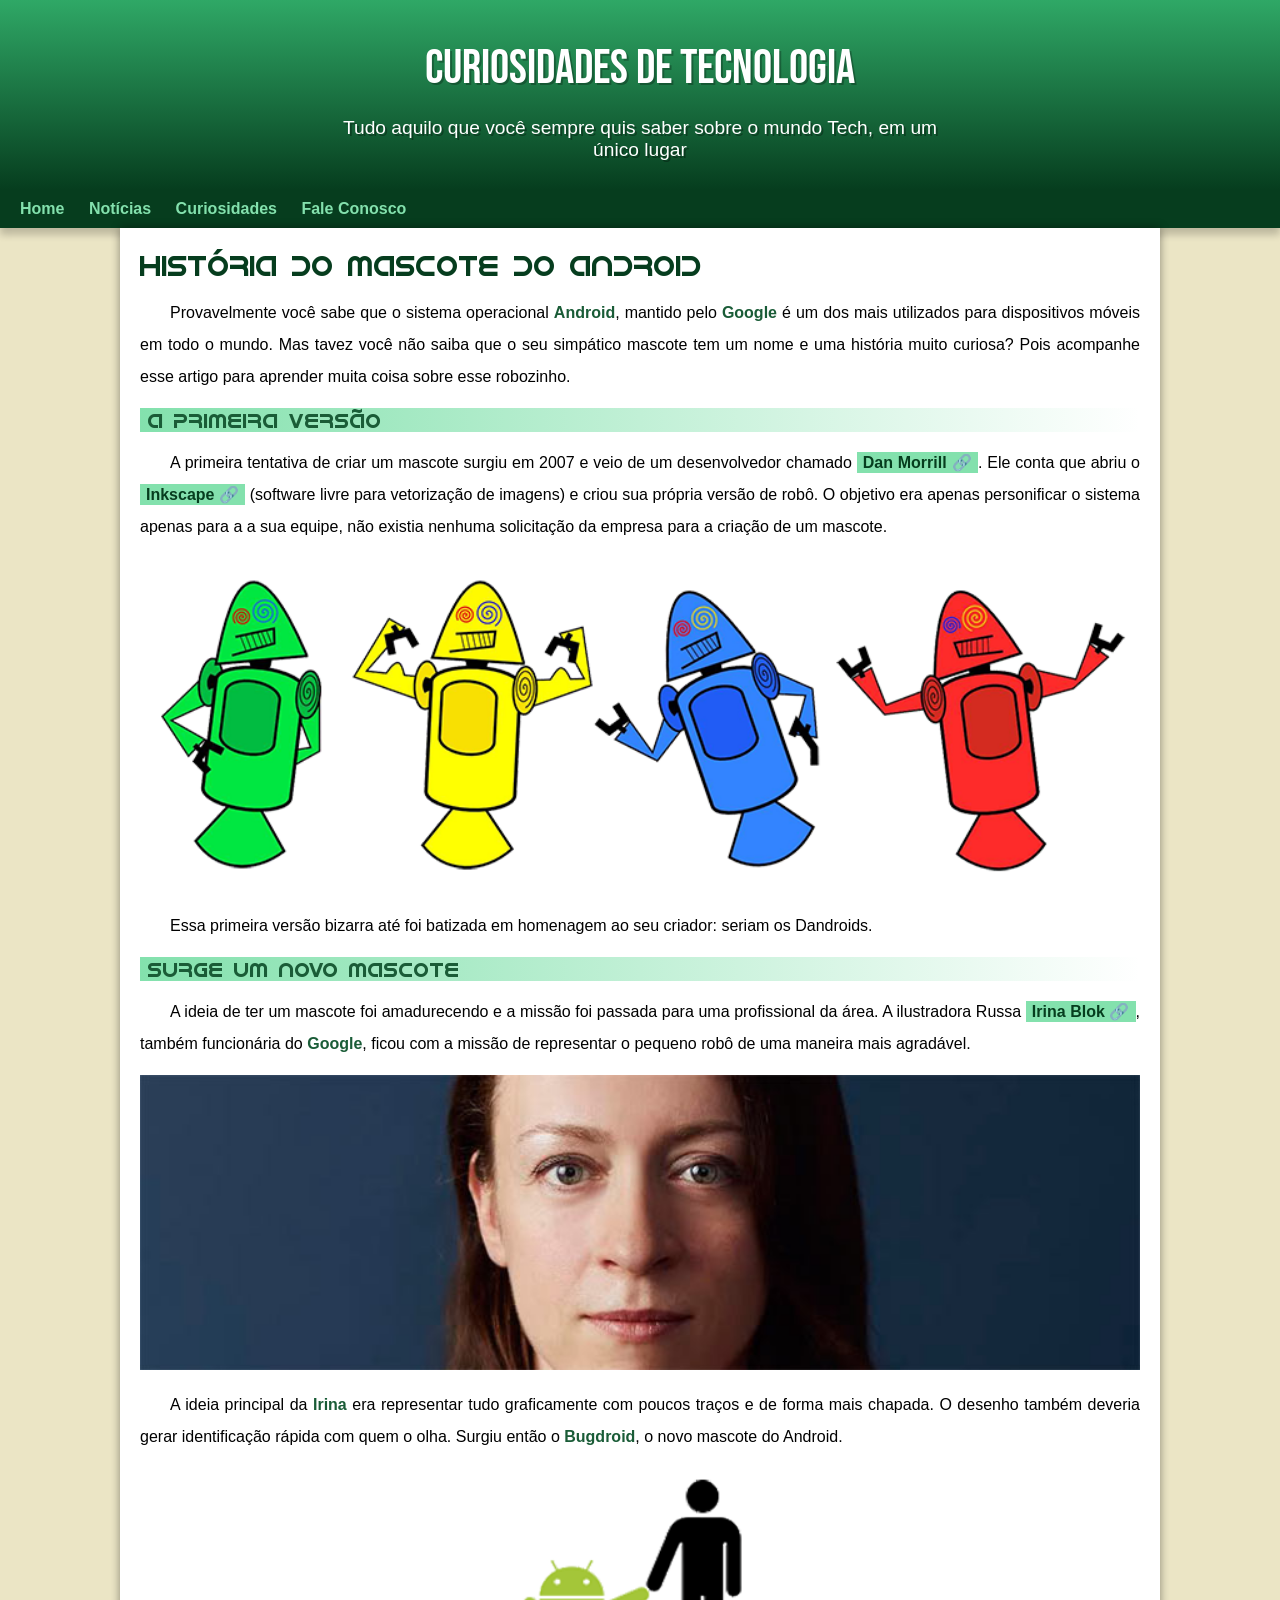
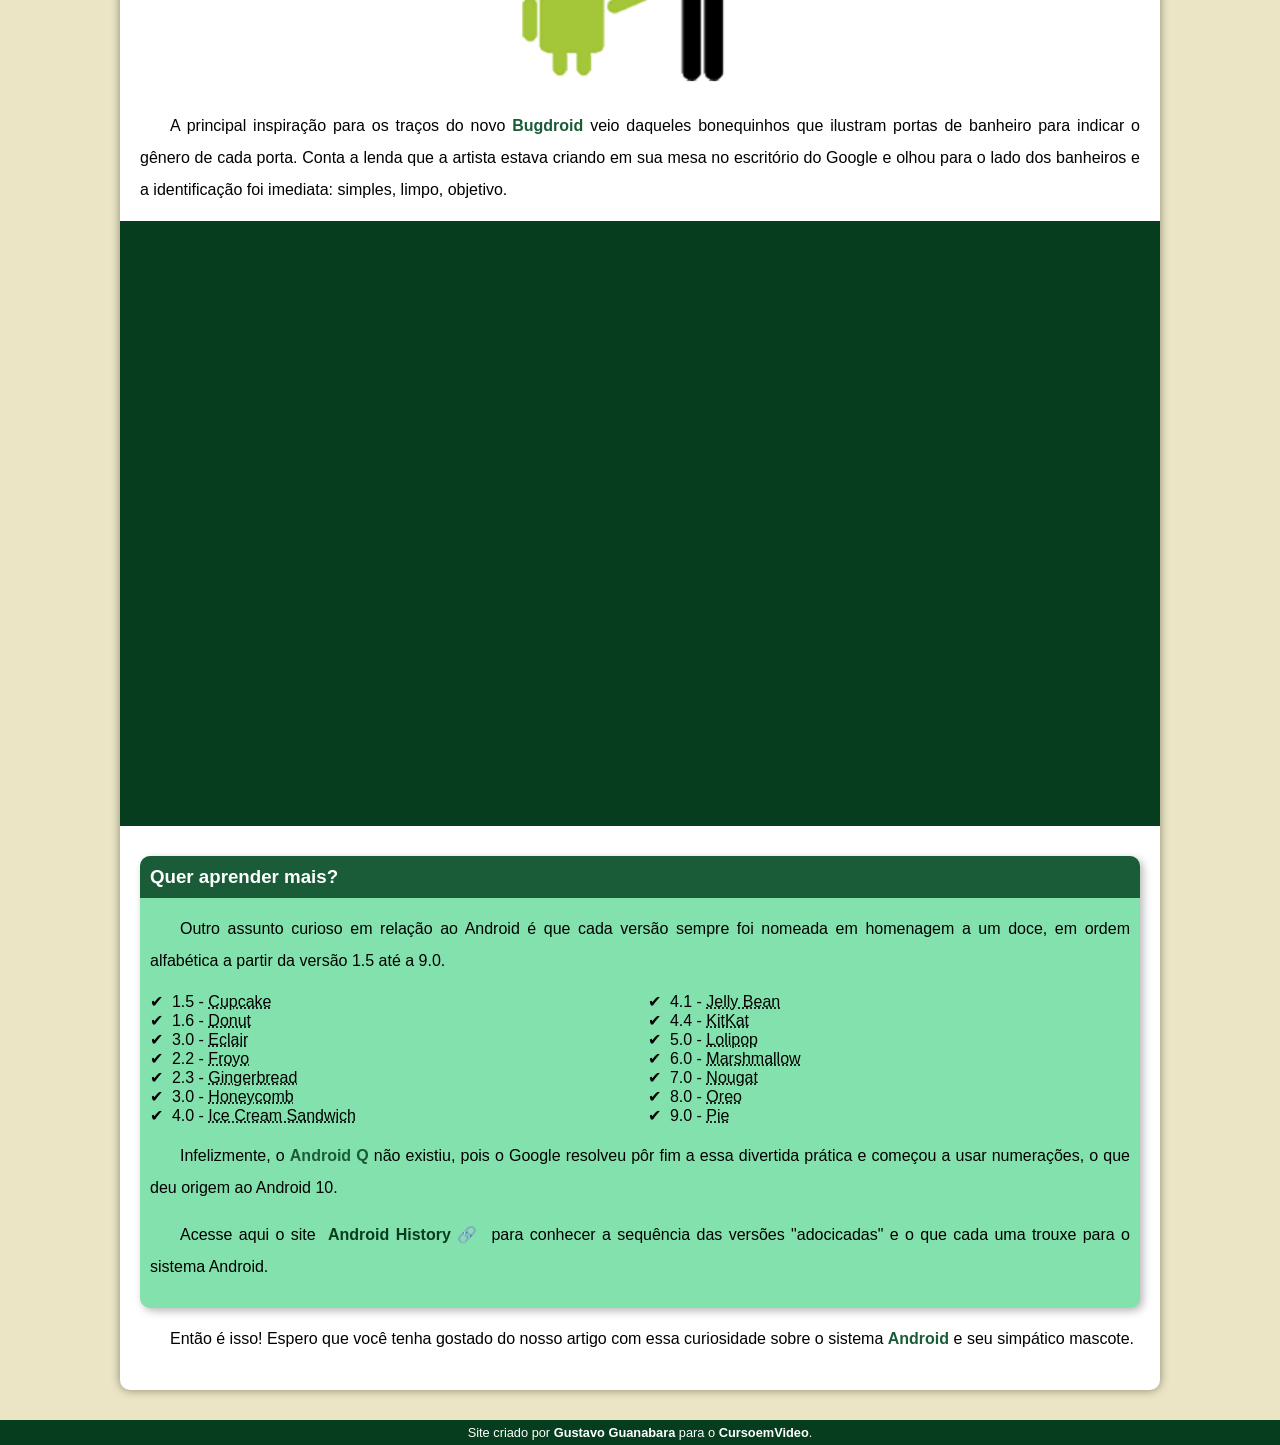
==== index.html @ 94eec057 "Site android" ====
<!DOCTYPE html>
<html lang="en">
<head>
    <meta charset="UTF-8">
    <meta http-equiv="X-UA-Compatible" content="IE=edge">
    <meta name="viewport" content="width=device-width, initial-scale=1.0">
    <title>Como surgiu o Mascote di Android?</title>
    <link rel="shortcut icon" href="imagens/favicon.ico" type="image/x-icon">
    <link rel="stylesheet" href="estilo.css">
</head>
<body>
<header>
    <h1>Curiosidades de Tecnologia</h1>
    
    <p>Tudo aquilo que você sempre quis saber sobre o mundo Tech, em um único lugar</p>
</header>
<nav>
    <a href="#">Home</a>
    <a href="#">Notícias</a>
    <a href="#">Curiosidades</a>
    <a href="#">Fale Conosco</a>
</nav>   
<main>
    <article>
        <h1>História do Mascote do Android</h1>
        
        <p>Provavelmente você sabe que o sistema operacional <strong>Android</strong>, mantido pelo <strong>Google</strong> é um dos mais utilizados para dispositivos móveis em todo o mundo. Mas tavez você não saiba que o seu simpático mascote tem um nome e uma história muito curiosa? Pois acompanhe esse artigo para aprender muita coisa sobre esse robozinho.</p>
        
        <h2>A primeira versão</h2>
        
        <p>A primeira tentativa de criar um mascote surgiu em 2007 e veio de um desenvolvedor chamado <a href="https://androidcommunity.com/dan-morrill-shows-us-the-android-mascot-that-almost-was-20130103/" target="_blank" class="externo">Dan Morrill</a>. Ele conta que abriu o <a href="https://inkscape.org/pt-br/" target="_blank" class="externo">Inkscape</a> (software livre para vetorização de imagens) e criou sua própria versão de robô. O objetivo era apenas personificar o sistema apenas para a a sua equipe, não existia nenhuma solicitação da empresa para a criação de um mascote.</p>
        
        <picture>
            <source media="(max-width: 670px)" srcset="imagens/dan-droids-pq.png"> 
            <img src="imagens/dan-droids.png" alt="primeiro mascote do android">
        </picture>
        
        <p>Essa primeira versão bizarra até foi batizada em homenagem ao seu criador: seriam os Dandroids.</p>
        
        <h2>Surge um novo mascote</h2>
        
        <p>A ideia de ter um mascote foi amadurecendo e a missão foi passada para uma profissional da área. A ilustradora Russa <a href="https://www.irinablok.com/" target="_blank" class="externo">Irina Blok</a>, também funcionária do <strong>Google</strong>, ficou com a missão de representar o pequeno robô de uma maneira mais agradável.</p>
        
        <picture>
            <source media="(max-width: 670px)" srcset="imagens/irina-blok-pq.jpg">
            <img src="imagens/irina-blok.jpg" alt="Irina block, criadora do Android">
        </picture>
        
        <p>A ideia principal da <strong>Irina</strong> era representar tudo graficamente com poucos traços e de forma mais chapada. O desenho também deveria gerar identificação rápida com quem o olha. Surgiu então o <strong>Bugdroid</strong>, o novo mascote do Android.</p>
        
        <img src="imagens/bugdroid.png" alt="Bugdroid" class="pequena" alt="Bugdroid">
        
        <p>A principal inspiração para os traços do novo <strong>Bugdroid</strong> veio daqueles bonequinhos que ilustram portas de banheiro para indicar o gênero de cada porta. Conta a lenda que a artista estava criando em sua mesa no escritório do Google e olhou para o lado dos banheiros e a identificação foi imediata: simples, limpo, objetivo.</p>
        
        <div class="video"><iframe width="1290" height="547" src="https://www.youtube.com/embed/l2UDgpLz20M" title="YouTube video player" frameborder="0" allow="accelerometer; autoplay; clipboard-write; encrypted-media; gyroscope; picture-in-picture" allowfullscreen></iframe></div>
        
        <aside>
            <h3>Quer aprender mais?</h3>
            
            <p>Outro assunto curioso em relação ao Android é que cada versão sempre foi nomeada em homenagem a um doce, em ordem alfabética a partir da versão 1.5 até a 9.0.</p>
            
            <ul>
                <li>1.5 - <abbr title="Bolo de Copo">Cupcake</abbr></li>
                <li>1.6 - <abbr title="Rosquinha">Donut</abbr></li>
                <li>3.0 - <abbr title="Bomba">Eclair</abbr></li>
                <li>2.2 - <abbr title="Yorgute Congelado">Froyo</abbr></li>
                <li>2.3 - <abbr title="Biscoito de Gengibre">Gingerbread</abbr></li>
                <li>3.0 - <abbr title="Favo de Mel">Honeycomb</abbr></li>
                <li>4.0 - <abbr title="Sanduiche de Sorvete">Ice Cream Sandwich</abbr></li>
                <li>4.1 - <abbr title="Jujuba">Jelly Bean</abbr></li>
                <li>4.4 - <abbr title="KitKat">KitKat</abbr></li>
                <li>5.0 - <abbr title="Pirulito">Lolipop</abbr></li>
                <li>6.0 - <abbr title="Marshmallow">Marshmallow</abbr></li>
                <li>7.0 - <abbr title="Torrone">Nougat</abbr></li>
                <li>8.0 - <abbr title="Oreo">Oreo</abbr></li>
                <li>9.0 - <abbr title="Torta">Pie</abbr></li>
            </ul>
            
            <p>Infelizmente, o <strong>Android Q</strong> não existiu, pois o Google resolveu pôr fim a essa divertida prática e começou a usar numerações, o que deu origem ao Android 10.</p>
        
        
            <p>Acesse aqui o site <a href="https://www.android.com/intl/pt-BR_br/history/" target="_blank" class="externo">Android History</a> para conhecer a sequência das versões "adocicadas" e o que cada uma trouxe para o sistema Android.</p>
        
        </aside>

        <p>Então é isso! Espero que você tenha gostado do nosso artigo com essa curiosidade sobre o sistema <strong>Android</strong> e seu simpático mascote.</p>
    </article>
</main>
<footer>
    <p>Site criado por <a href="https://gustavoguanabara.github.io/" target="_blank">Gustavo Guanabara</a> para o <a href="https://www.youtube.com/cursoemvideo" target="_blank">CursoemVideo</a>.</p>
</footer>
</body>
</html>
---- estilo.css ----
@charset "UTF-8";

@import url('https://fonts.googleapis.com/css2?family=Bebas+Neue&display=swap');

@font-face {
    font-family: 'Android';
    src: url(fontes/idroid.otf) format('opentype');
    font-weight: normal;
}

:root {
    --cor0: #ebe5c5;
    --cor1: #83e1ad;
    --cor2: #3ddc84;
    --cor3: #2fa866;
    --cor4: #1a5c37;
    --cor5: #063d1e;
    
    --font-padrao: Arial, Verdana, Helvetica, sans-serif;
    --font-destaque: 'Bebas Neue', cursive;
    --font-android: 'Android', cursive;
}

* {
    margin: 0px;
    padding: 0px;
}

body {
    background-color: var(--cor0);
    font-family: var(--font-padrao);
}

a.externo::after {
    content: '\00A0\1F517';
}

header {
    background-image: linear-gradient(to bottom, var(--cor3), var(--cor5));
    min-height: 150px;
    text-align: center;
    padding-top: 40px;
}

header > h1 {
    color: white;
    font-family: var(--font-destaque);
    font-size: 3em;
    font-weight: normal;
    margin-bottom: 20px;
    text-shadow: 2px 2px 0px rgba(0, 0, 0, 0.267);
}

header > p {
    font-family: var(--font-padrao);
    font-size: 1.2em;
    color: white;
    max-width: 600px;
    padding-right: 10px;
    padding-left: 10px;
    margin: auto;
    margin-bottom: 20px;
    text-shadow: 2px 2px 0px rgba(0, 0, 0, 0.315);
}

nav {
    background-color: var(--cor5);
    padding: 10px;
    box-shadow: 0px 7px 7px rgba(0, 0, 0, 0.192);
}

nav > a {
    color: var(--cor1);
    padding: 10px;
    border-radius: 5px;
    text-decoration: none;
    font-weight: bold;
    transition-duration: .5s;
}

nav > a:hover {
    background-color: var(--cor3);
    color: var(--cor5);
}

main {
    min-width: 300px;
    max-width: 1000px;
    margin: auto;
    margin-bottom: 30px;
    padding: 20px;
    background-color: white;
    box-shadow: 0px 0px 10px rgba(0, 0, 0, 0.418);
    border-bottom-left-radius: 10px;
    border-bottom-right-radius: 10px;
}

main h1 {
    color: var(--cor5);
    font-family: var(--font-android);
    font-weight: normal;
    font-size: 1.8em;
}

main h2 {
    font-family: var(--font-android);
    color: var(--cor4);
    font-size: 1.3em;
    font-weight: normal;
    background-image: linear-gradient(to right, var(--cor1), transparent);
    text-indent: 8px;
}

main p {
    margin: 15px 0px;
    text-align: justify;
    text-indent: 30px;
    font-size: 1em;
    line-height: 2em;
}

main strong {
    color: var(--cor4);
    font-weight: bolder;
}

main a {
    text-decoration: none;
    font-weight: bold;
    color: var(--cor5);
    background-color: var(--cor1);
    padding: 2px 6px;
}

main a:hover {
    text-decoration: underline;
    color: var(--cor4);
}

main img {
    width: 100%;
}

main img.pequena {
    max-width: 350px;
    display: block;
    margin: auto;
}

div.video {
    background-color: var(--cor5);
    margin: 0px -20px 30px;
    padding: 20px;
    padding-bottom: 58.5%;
    position: relative;
}

div.video > iframe {
    position: absolute;
    top: 5%;
    left: 5%;
    width: 90%;
    height: 90%;
}

aside {
    background-color: var(--cor1);
    padding: 10px;
    border-radius: 10px;
    box-shadow: 3px 3px 8px rgba(0, 0, 0, 0.281);
}

aside > h3 {
    background-color: var(--cor4);
    color: white;
    padding: 10px;
    margin: -10px -10px 0px -10px;
    border-radius: 10px 10px 0px 0px;
}

aside > ul {
    list-style-type: '\2714\00A0\00A0';
    list-style-position: inside;
    columns: 2;
}

footer {
    background-color: var(--cor5);
    color: white;
    text-align: center;
    font-size: 0.8em;
    padding: 5px;
}

footer a {
    color: white;
    font-weight: bolder;
    text-decoration: none;
}

footer a:hover {
    text-decoration: underline;
    color: var(--cor1);
}
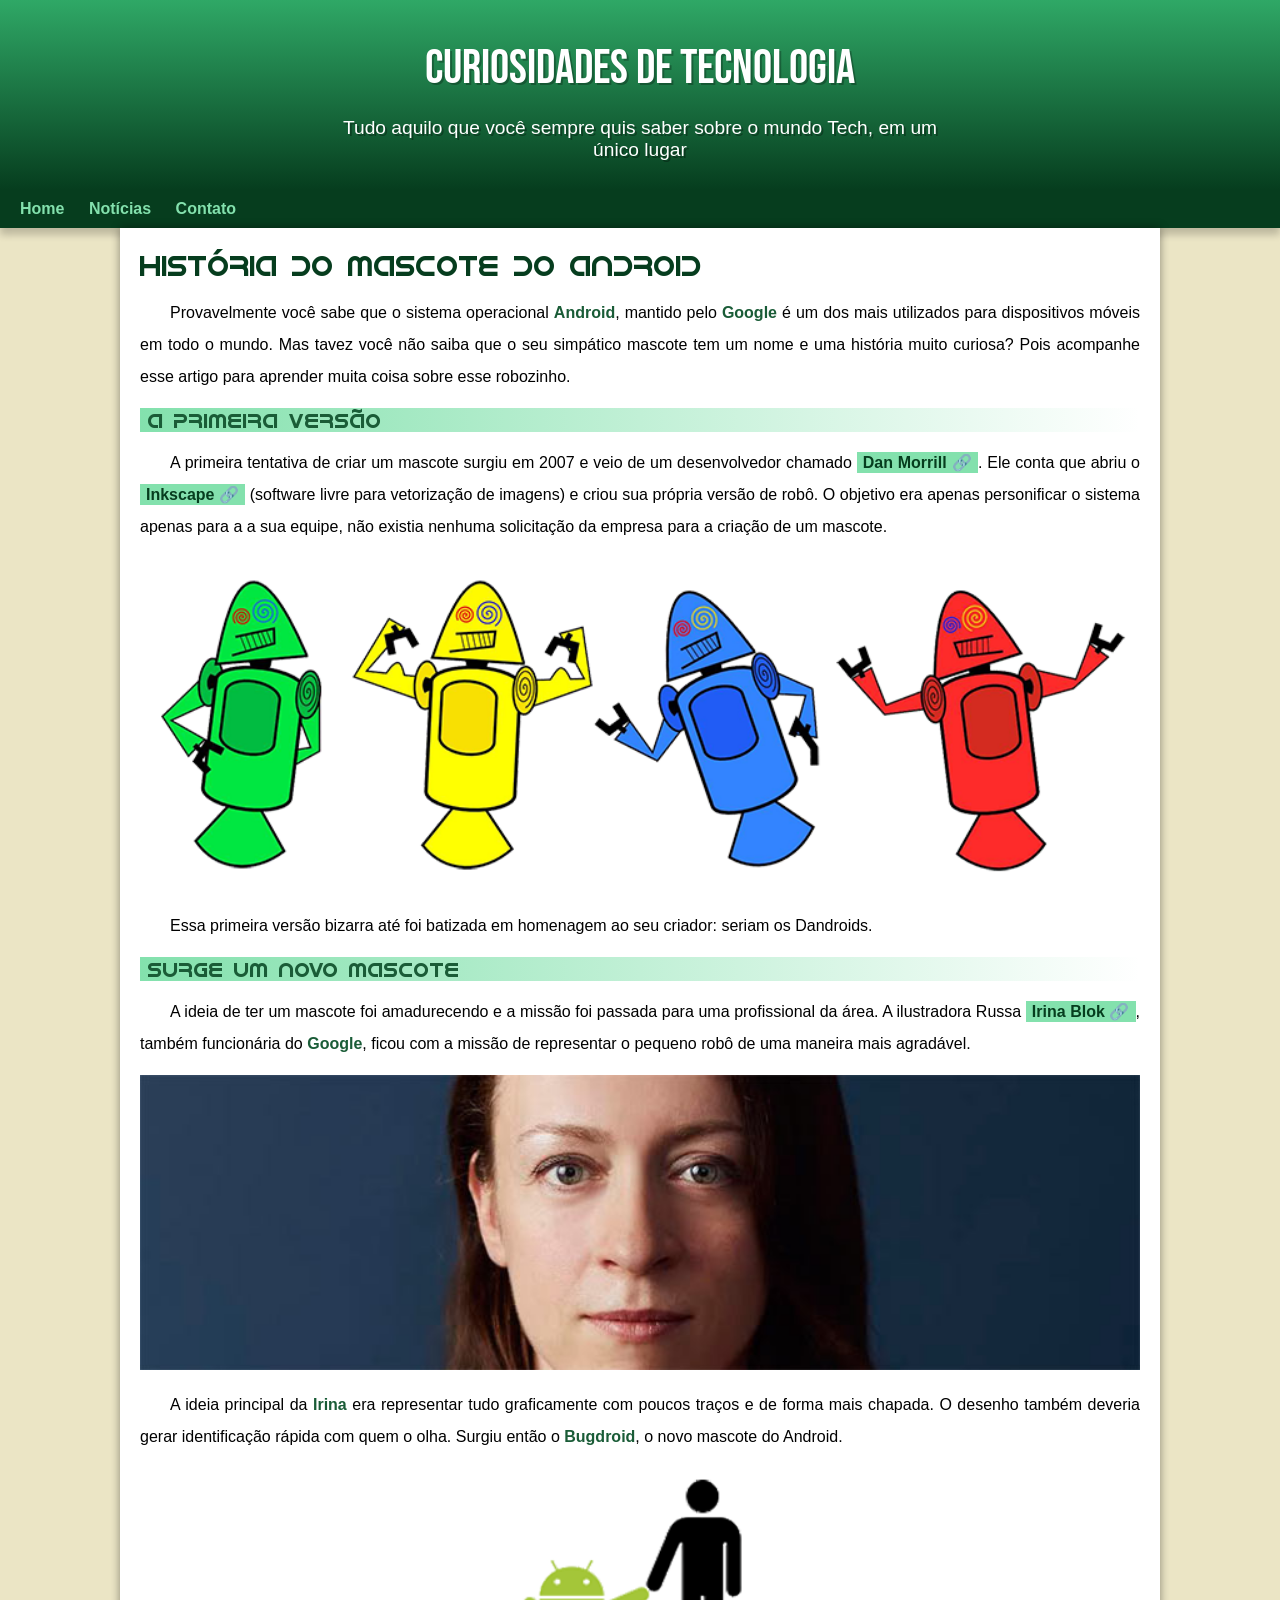
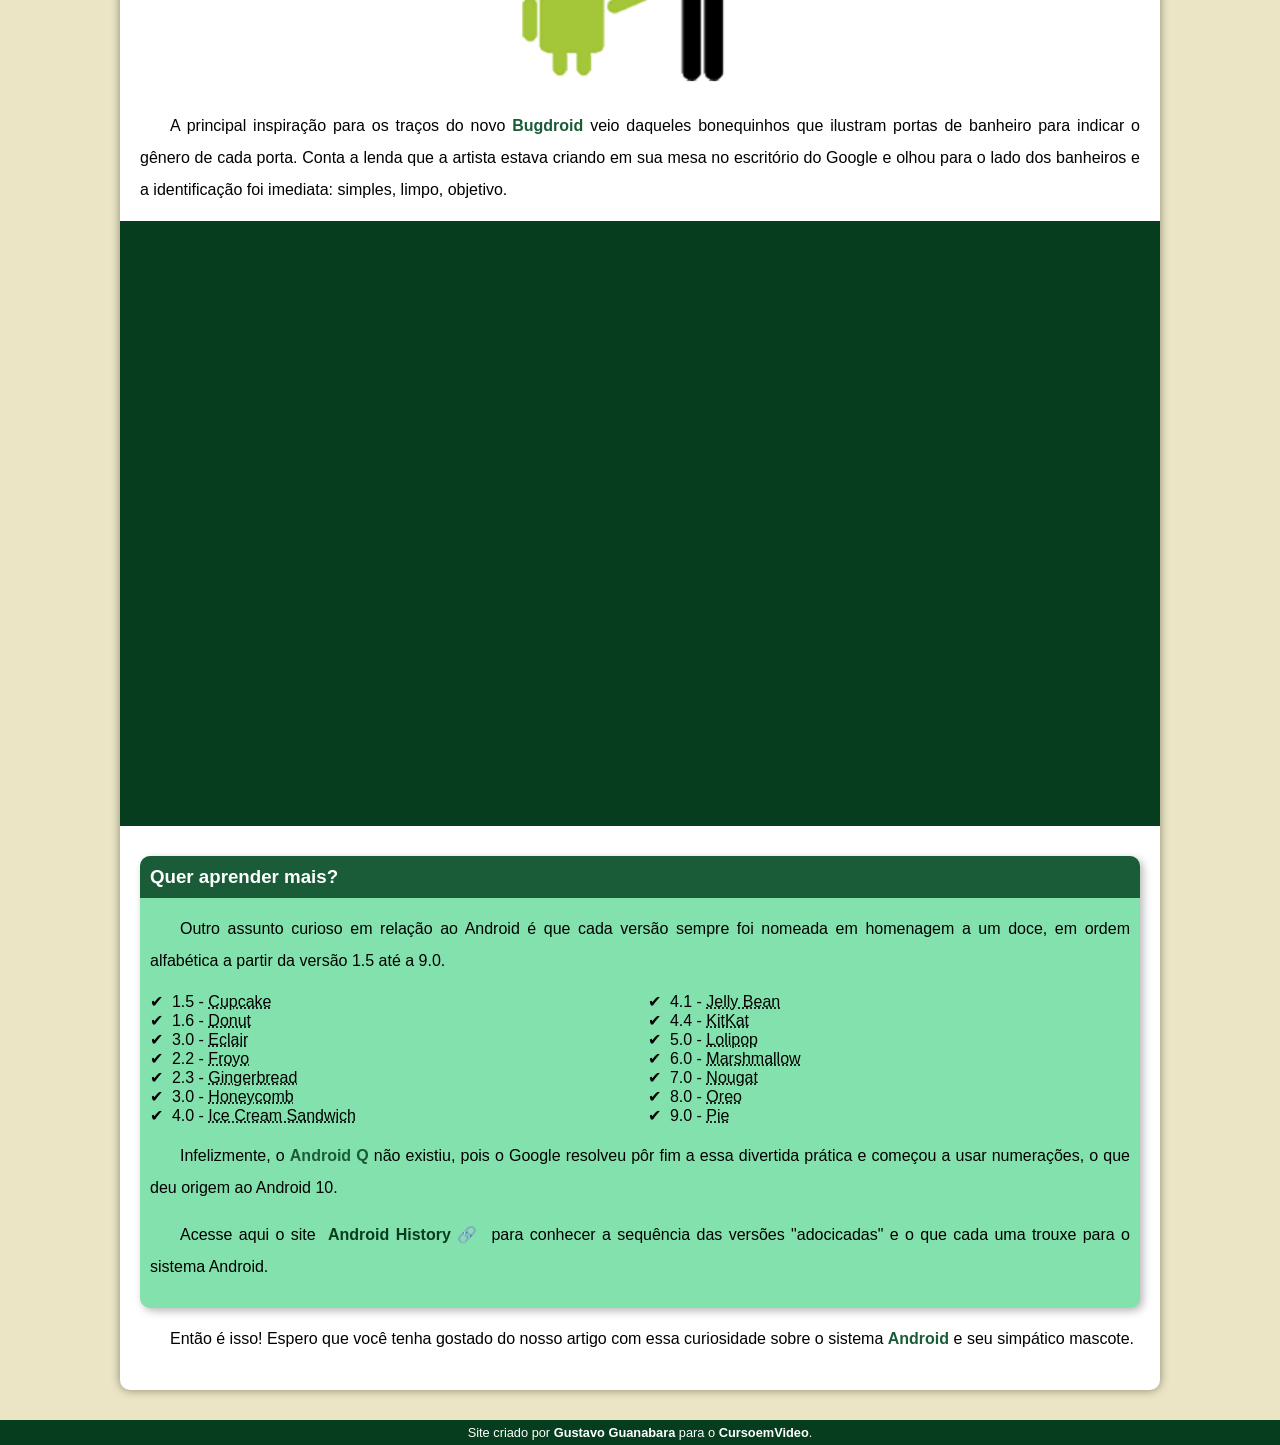
==== commit c62322a2: "Atulização page android" ====
--- a/index.html
+++ b/index.html
@@ -4,7 +4,7 @@
     <meta charset="UTF-8">
     <meta http-equiv="X-UA-Compatible" content="IE=edge">
     <meta name="viewport" content="width=device-width, initial-scale=1.0">
-    <title>Como surgiu o Mascote di Android?</title>
+    <title>Como surgiu o Mascote do Android?</title>
     <link rel="shortcut icon" href="imagens/favicon.ico" type="image/x-icon">
     <link rel="stylesheet" href="estilo.css">
 </head>
@@ -17,8 +17,7 @@
 <nav>
     <a href="#">Home</a>
     <a href="#">Notícias</a>
-    <a href="#">Curiosidades</a>
-    <a href="#">Fale Conosco</a>
+    <a href="#">Contato</a>
 </nav>   
 <main>
     <article>
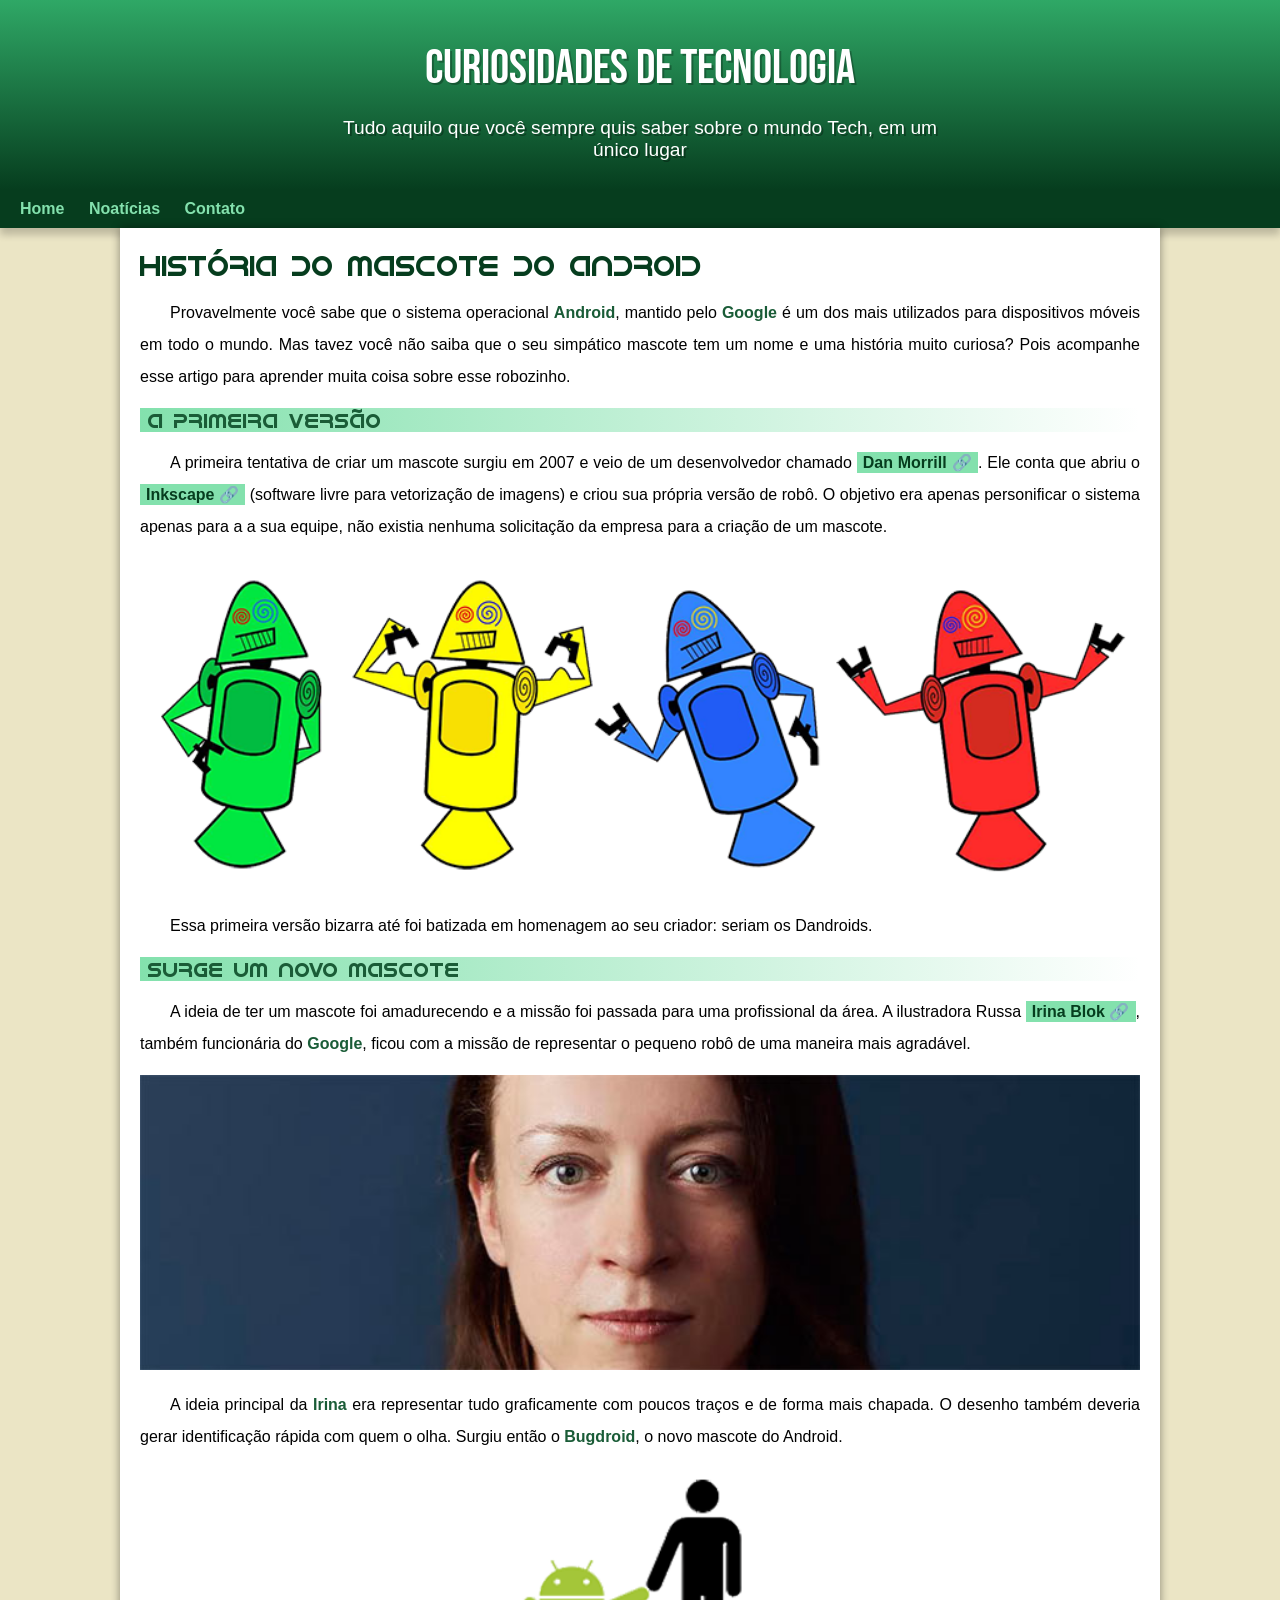
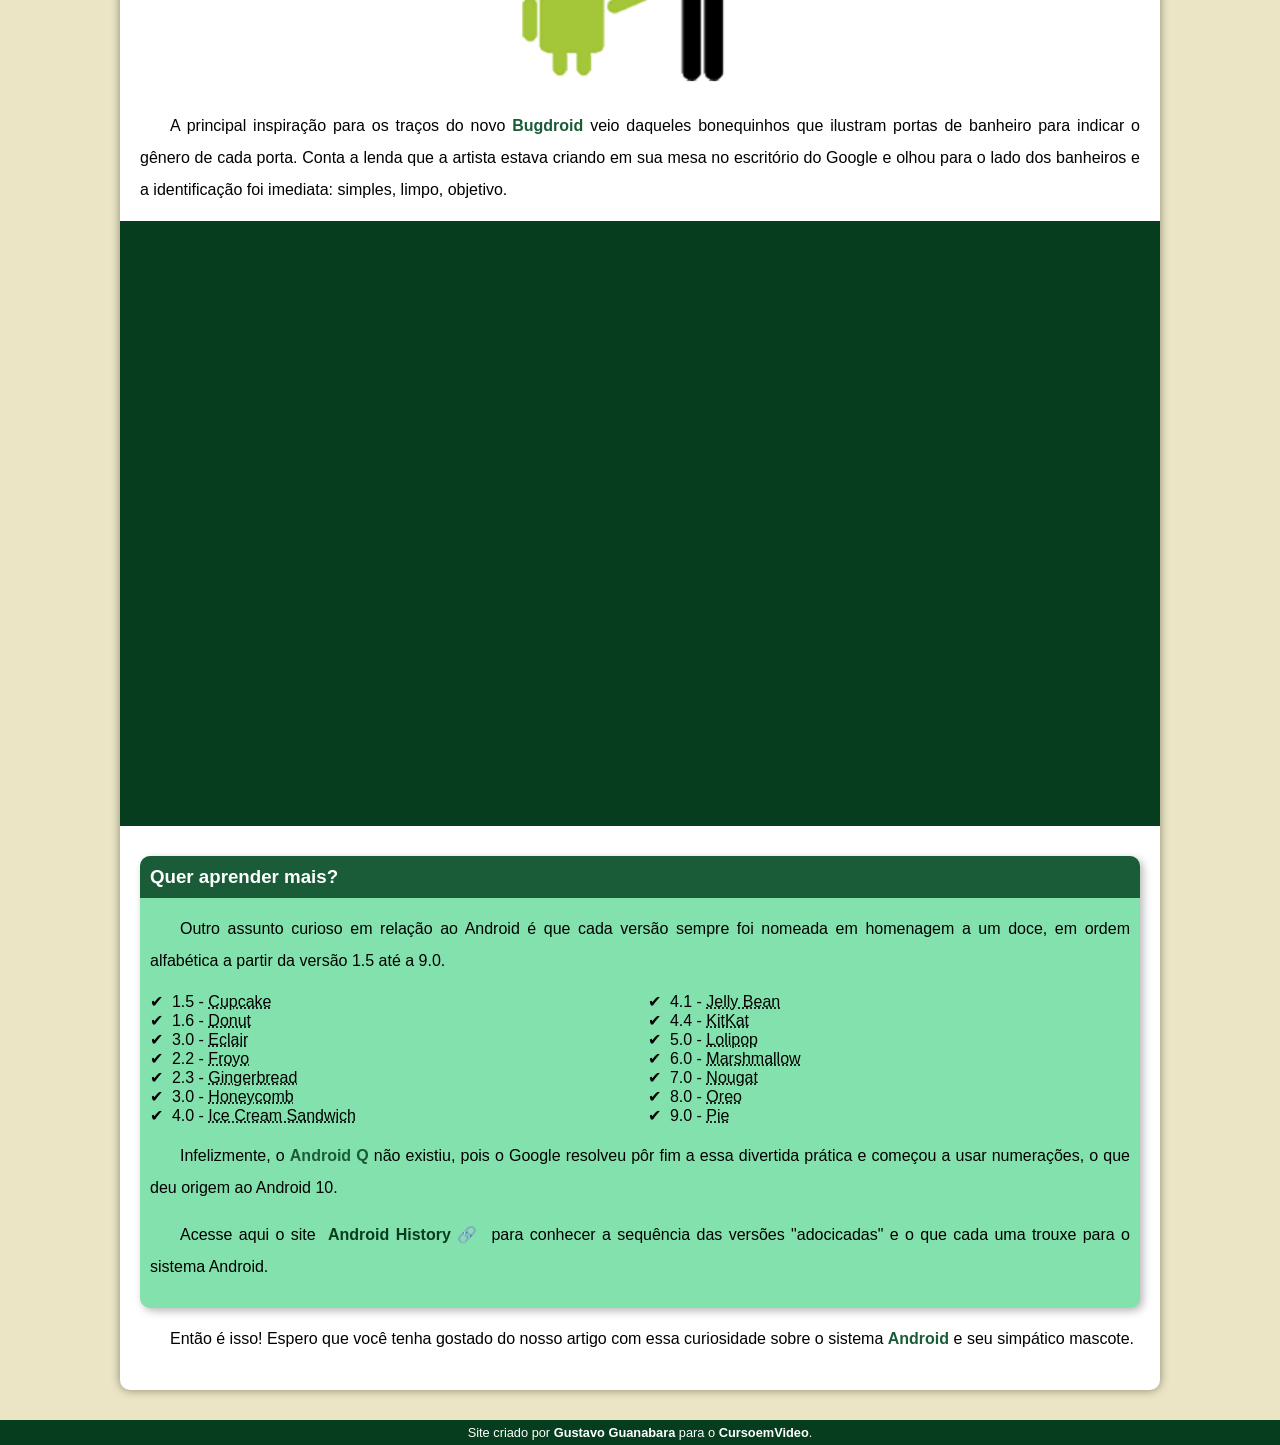
==== commit cfbc0166: "a" ====
--- a/index.html
+++ b/index.html
@@ -16,7 +16,7 @@
 </header>
 <nav>
     <a href="#">Home</a>
-    <a href="#">Notícias</a>
+    <a href="#">Noatícias</a>
     <a href="#">Contato</a>
 </nav>   
 <main>
--- a/estilo.css
+++ b/estilo.css
@@ -59,7 +59,7 @@
     padding-right: 10px;
     padding-left: 10px;
     margin: auto;
-    margin-bottom: 20px;
+    padding-bottom: 20px;
     text-shadow: 2px 2px 0px rgba(0, 0, 0, 0.315);
 }
 
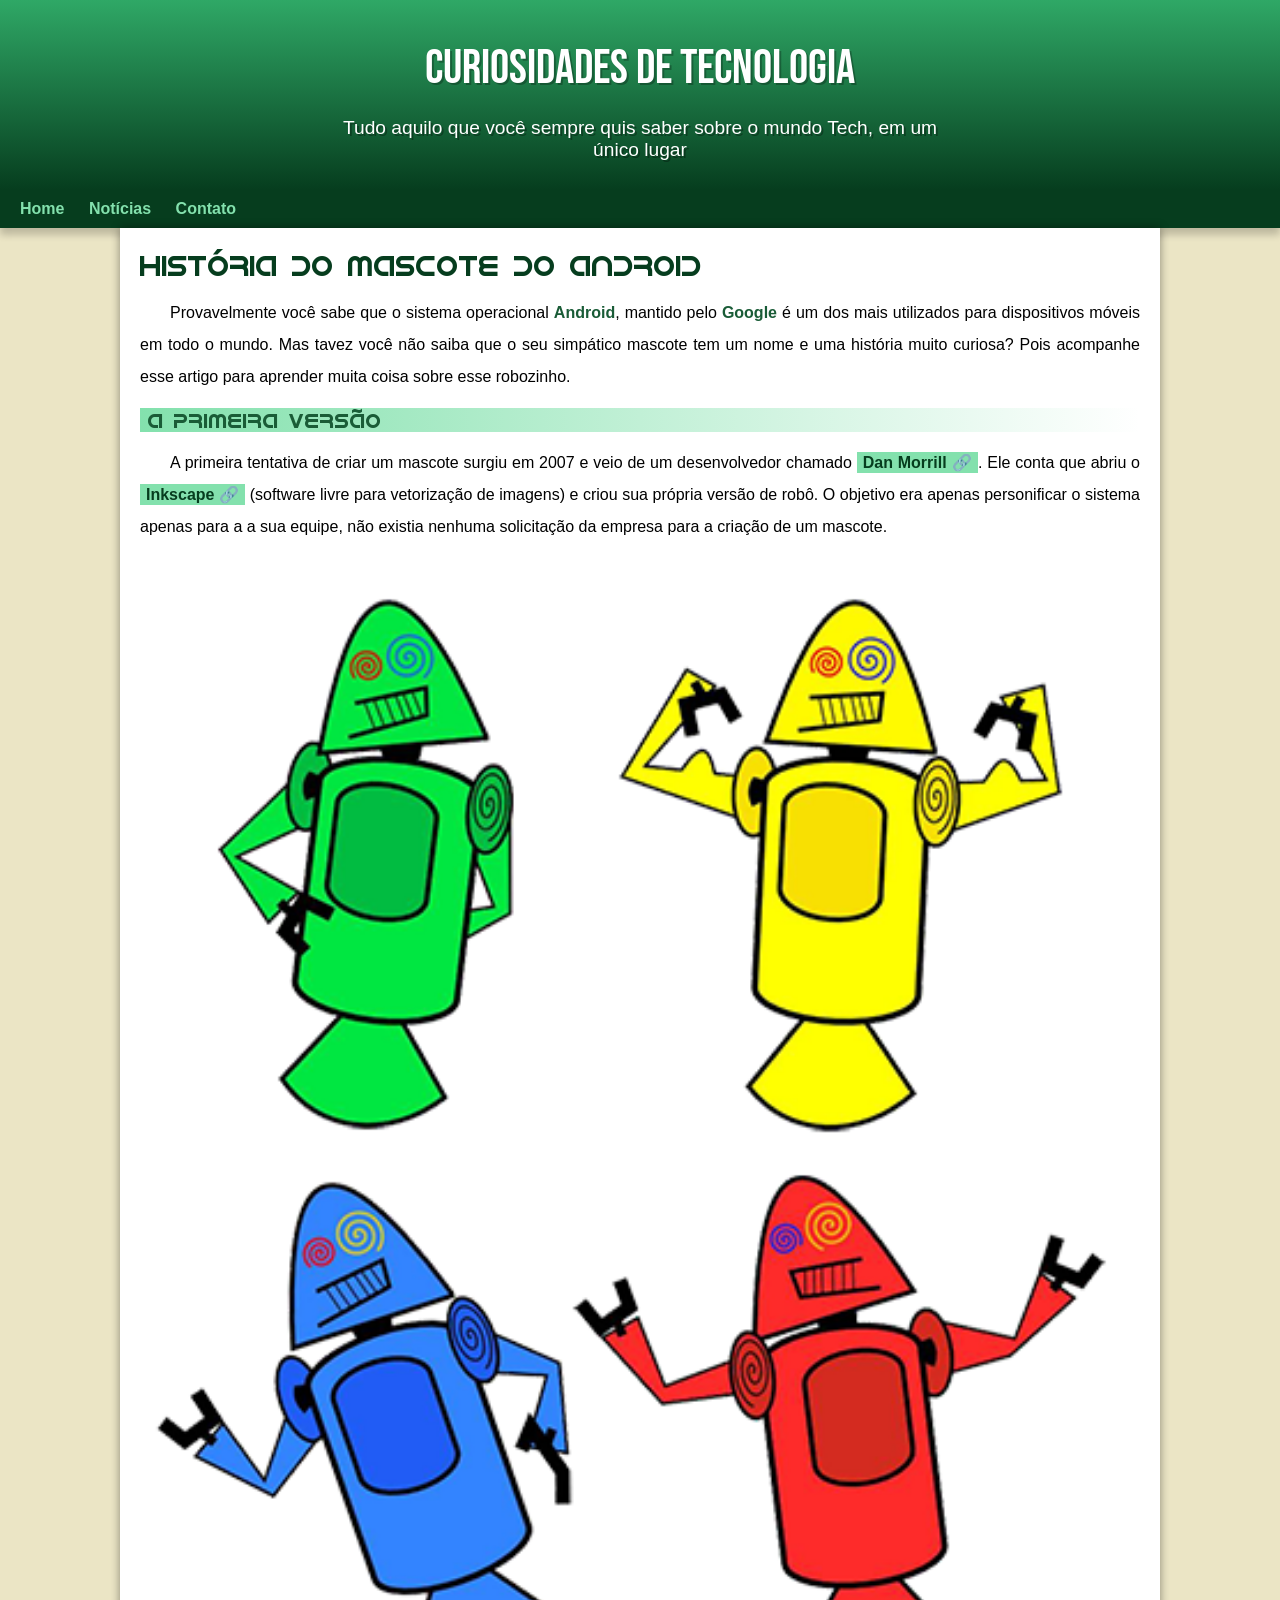
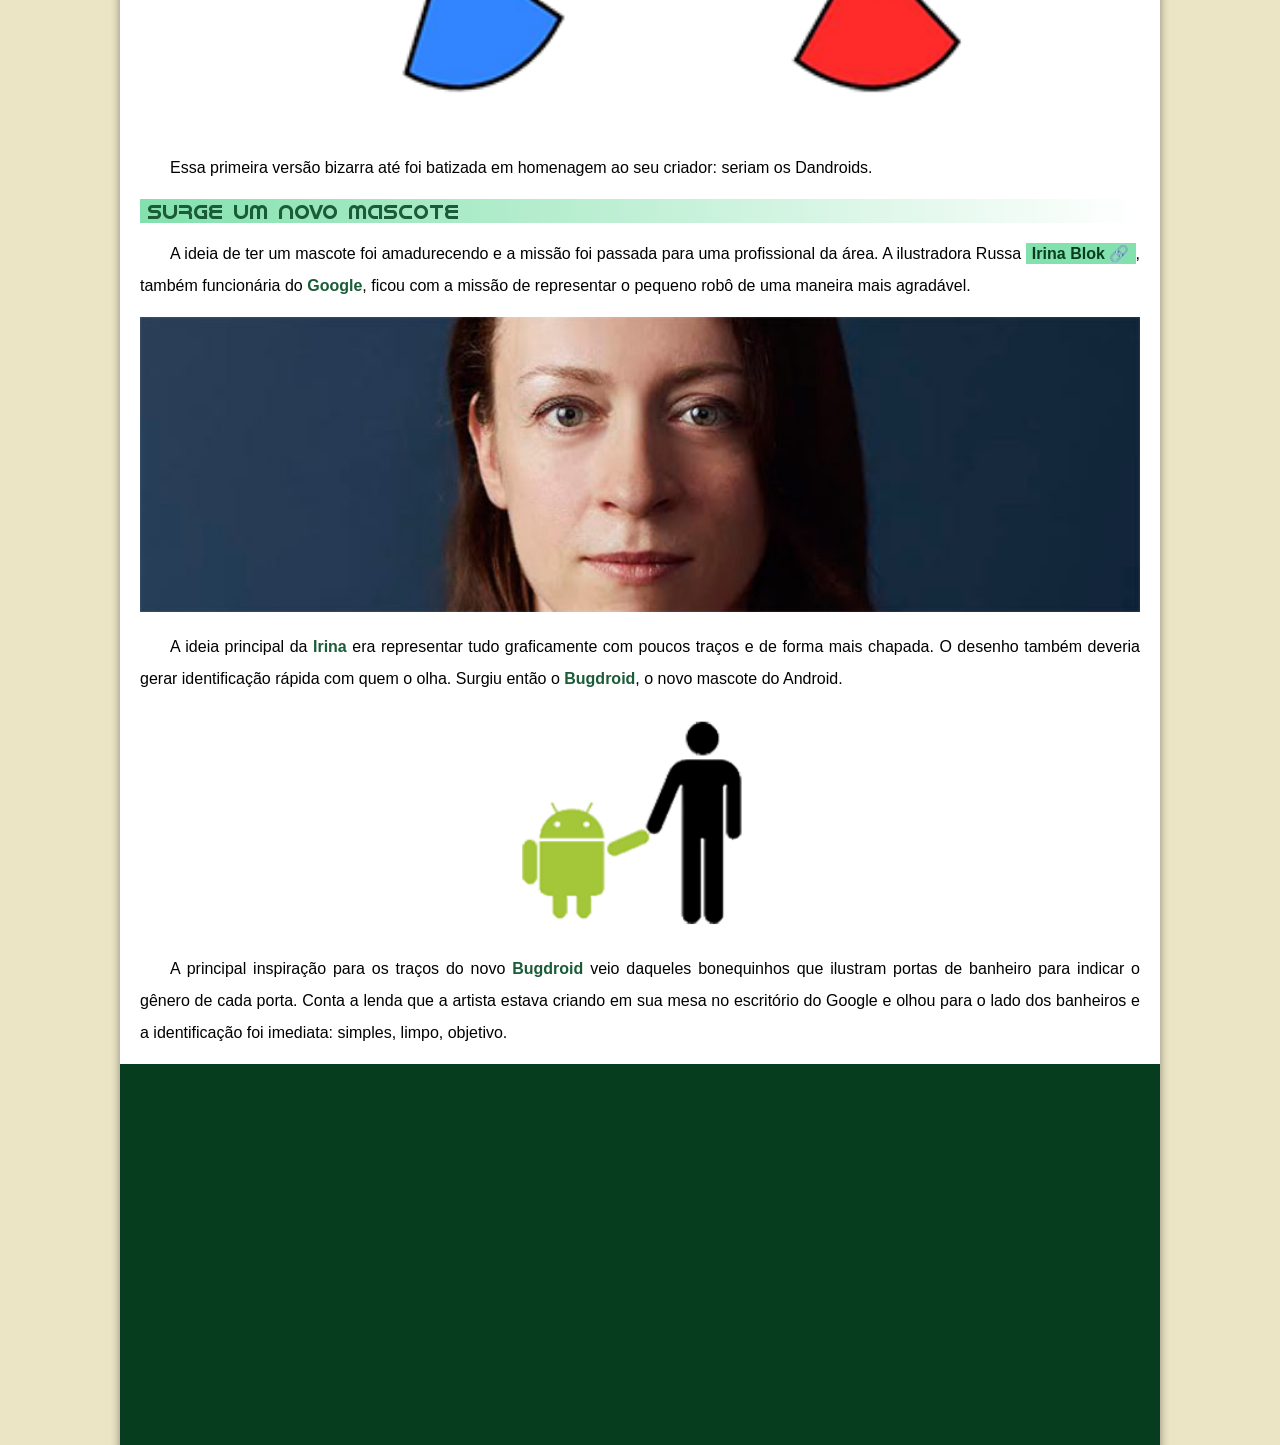
==== commit 22462108: "Update index.html" ====
--- a/index.html
+++ b/index.html
@@ -16,7 +16,7 @@
 </header>
 <nav>
     <a href="#">Home</a>
-    <a href="#">Noatícias</a>
+    <a href="#">Notícias</a>
     <a href="#">Contato</a>
 </nav>   
 <main>
